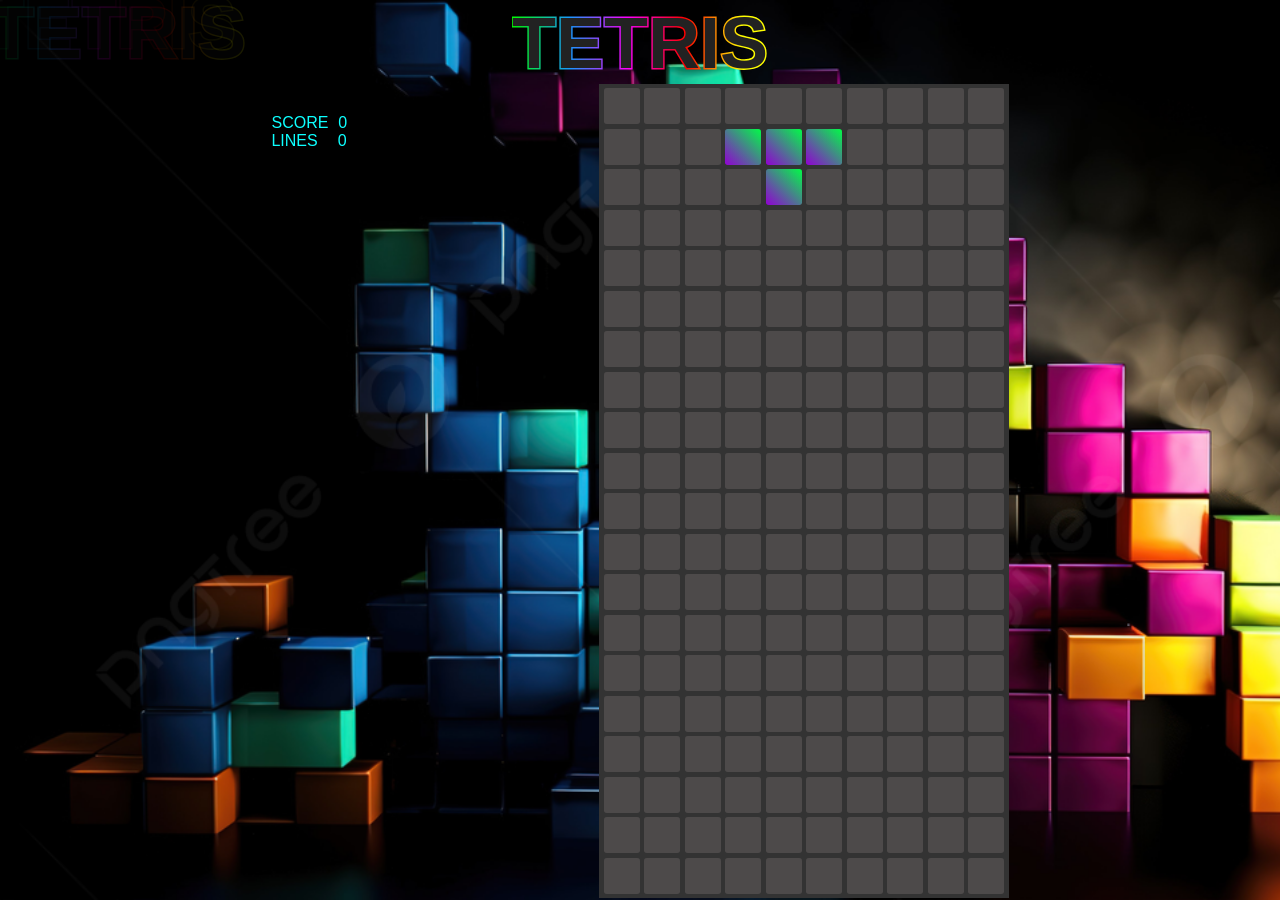
==== index.html @ ea512517 "Pause" ====
<!doctype html>
<html lang="en">
<head>
    <meta charset="UTF-8">
    <meta name="viewport"
          content="width=device-width, user-scalable=no, initial-scale=1.0, maximum-scale=1.0, minimum-scale=1.0">
    <meta http-equiv="X-UA-Compatible" content="ie=edge">
    <title>Tetris</title>
    <link rel="stylesheet" href="style.css">
</head>
<body>
<div class="gameTitle">
    <h2 data-text="Tetris">Tetris</h2>
</div>
<div class="gameFieldOverlay">
    <div class="gameFieldInfo">
        <div class="scoreTitle">
            Score
            <div class="score">0</div>
        </div>
        <div class="linesTitle">
            lines
            <div class="lines">0</div>
        </div>
    </div>
    <div class="gridOverlay">
        <div class="grid"></div>
    </div>
</div>
<div class="overlay">
    <button class="btn-restart">
        Restart
    </button>
</div>

<script src="script.js"></script>
</body>
</html>
---- style.css ----
* {
    margin: 0;
    box-sizing: border-box;
    font-family: 'Poppins', sans-serif;
}

body {
    background-image: url("images/pngtree-tetris-wallpaper-hd-1080p-picture-image_2779801.jpg");
    background-size: cover;
    height: 100vh;
    display: flex;
    flex-direction: column;
    justify-content: center;
    align-items: center;
    position: relative;
    text-transform: uppercase;
}

.overlay{
    position: fixed;
    top: 0;
    left: 0;
    width: 100%;
    height: 100%;
    background-color: rgba(0,0,0,0.45);
    display: none;
    /*display: flex;*/
    justify-content: center;
    align-items: center;
}

.btn-restart{
    width: 250px;
    height: 120px;
    background: linear-gradient(320deg, #bb4589, #00ff00);
    border-radius: 20px;
    border: none;
    font-size: 55px;
    box-shadow: 0 2px 10px 10px #000;
    cursor: pointer;
}

.gameFieldOverlay{
    display: grid;
    grid-template-columns: 4fr 5fr;
}

.gameFieldInfo{
    display: flex;
    flex-direction: column;
    min-width: 150px;
    margin-top: 30px;
    justify-content: start;

}

.scoreTitle{
    display: flex;
    color: #0dffff;
}

.score{
    padding-left: 10px;
}

.linesTitle {
    display: flex;
    color: #0dffff;
}

.lines{
    padding-left: 20px;
}

h2{
    color: #222;
    background: linear-gradient(90deg, #0f0, #1899ff, #f0f, #f00, #ff0 90%);
    -webkit-background-clip: text;
    -webkit-text-stroke: 0.04em transparent;
    font-size: 4.5em;
    animation: animate 1.5s linear infinite;
}
h2::before{
    content: attr(data-text);
    position: absolute;
    left: 0;
    color: #222;
    background: linear-gradient(90deg, #0f0, #1899ff, #f0f, #f00, #ff0 90%);
    -webkit-background-clip: text;
    -webkit-text-stroke: 0.04em transparent;
    transform: translate(-10px, -10px);
    z-index: -1;
    opacity: 0.1;
}
h2::after{
    content: attr(data-text);
    position: absolute;
    left: 0;
    color: #222;
    background: linear-gradient(90deg, #0f0, #1899ff, #f0f, #f00, #ff0 90%);
    -webkit-background-clip: text;
    -webkit-text-stroke: 0.04em transparent;
    transform: translate(-20px, -20px);
    z-index: -1;
    opacity: 0.05;
}
@keyframes animate{
    0%
    {
        filter: hue-rotate(0deg);
    }
    100%
    {
        filter: hue-rotate(360deg);
    }
}

h2:last-child{
    display: flex;
    font-size: 4.5em;
}
h2:last-child:hover p{
    opacity: 0;
    filter: blur(30px);
    transform: rotate(45deg) translateY(-200px);
}

.grid {
    background: #333333;
    padding: 0.5vh;
    display: grid;
    grid-template-columns: repeat(10, auto);
    gap: 0.5vh;
}

.grid div {
    height: min(4vh, 7vw);
    width: min(4vh, 7vw);
    background-color: rgba(182, 166, 166, 0.2);
    border-radius: 0.3vh;
}

.grid .O {
    background: linear-gradient(45deg, #0033ff, #0cff00);
}

.grid .J {
    background: linear-gradient(45deg, #0000C8, #f9280e);
}

.grid .L {
    background: linear-gradient(45deg, #f90f71, #3c19e5);
}

.grid .I {
    background: linear-gradient(45deg, #0dffff, #f900a9);
}

.grid .S {
    background: linear-gradient(45deg, #7cf801, #ff0000);
}

.grid .Z {
    background: linear-gradient(45deg, #D71414FF, #21fd00);
}

.grid .T {
    background: linear-gradient(45deg, #9200d3, #01fb47);
}
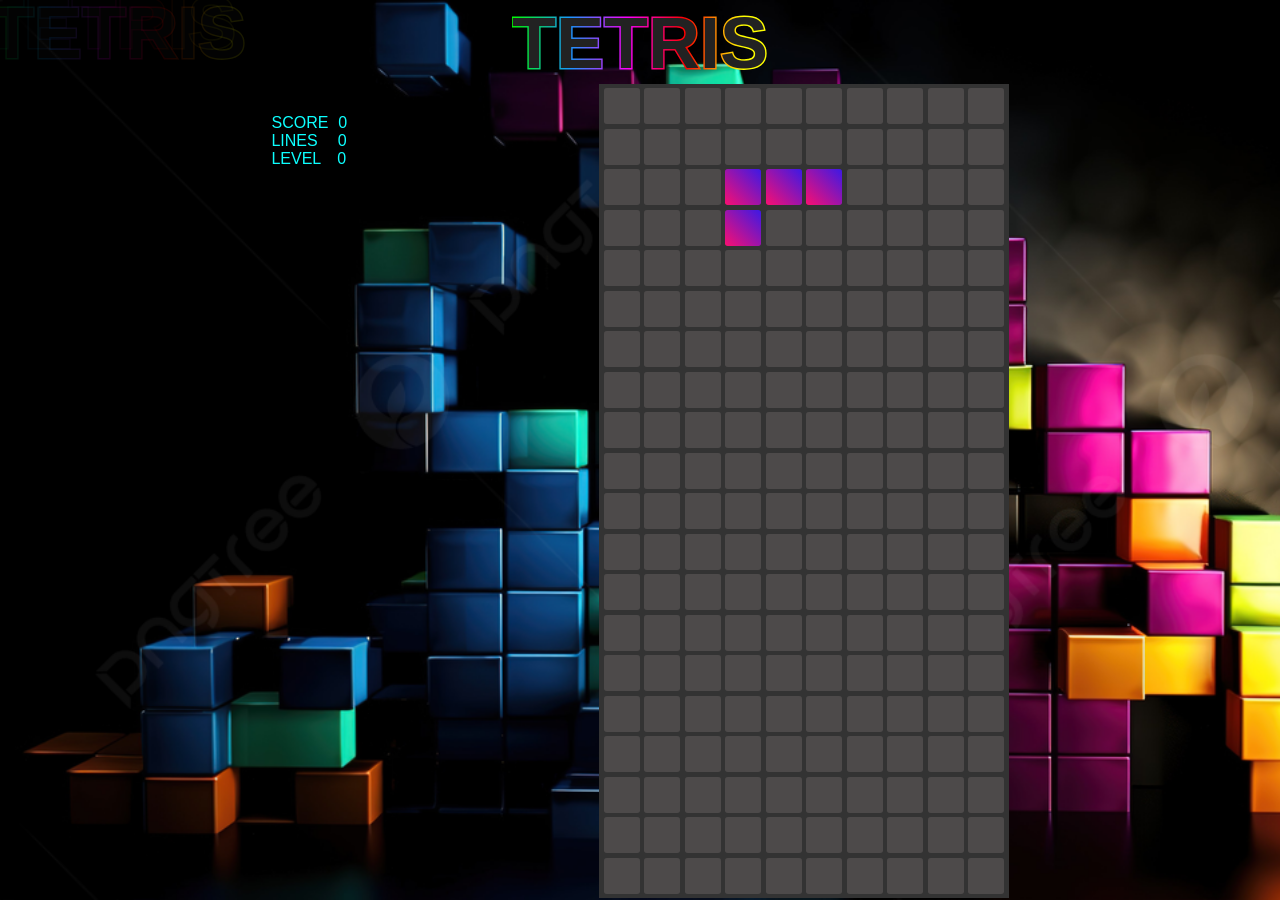
==== commit 6ce6e30b: "pre final" ====
--- a/index.html
+++ b/index.html
@@ -22,6 +22,10 @@
             lines
             <div class="lines">0</div>
         </div>
+        <div class="linesTitle">
+            level
+            <div class="level">0</div>
+        </div>
     </div>
     <div class="gridOverlay">
         <div class="grid"></div>
--- a/style.css
+++ b/style.css
@@ -70,6 +70,10 @@
 
 .lines{
     padding-left: 20px;
+}
+
+.level{
+    padding-left: 16px;
 }
 
 h2{
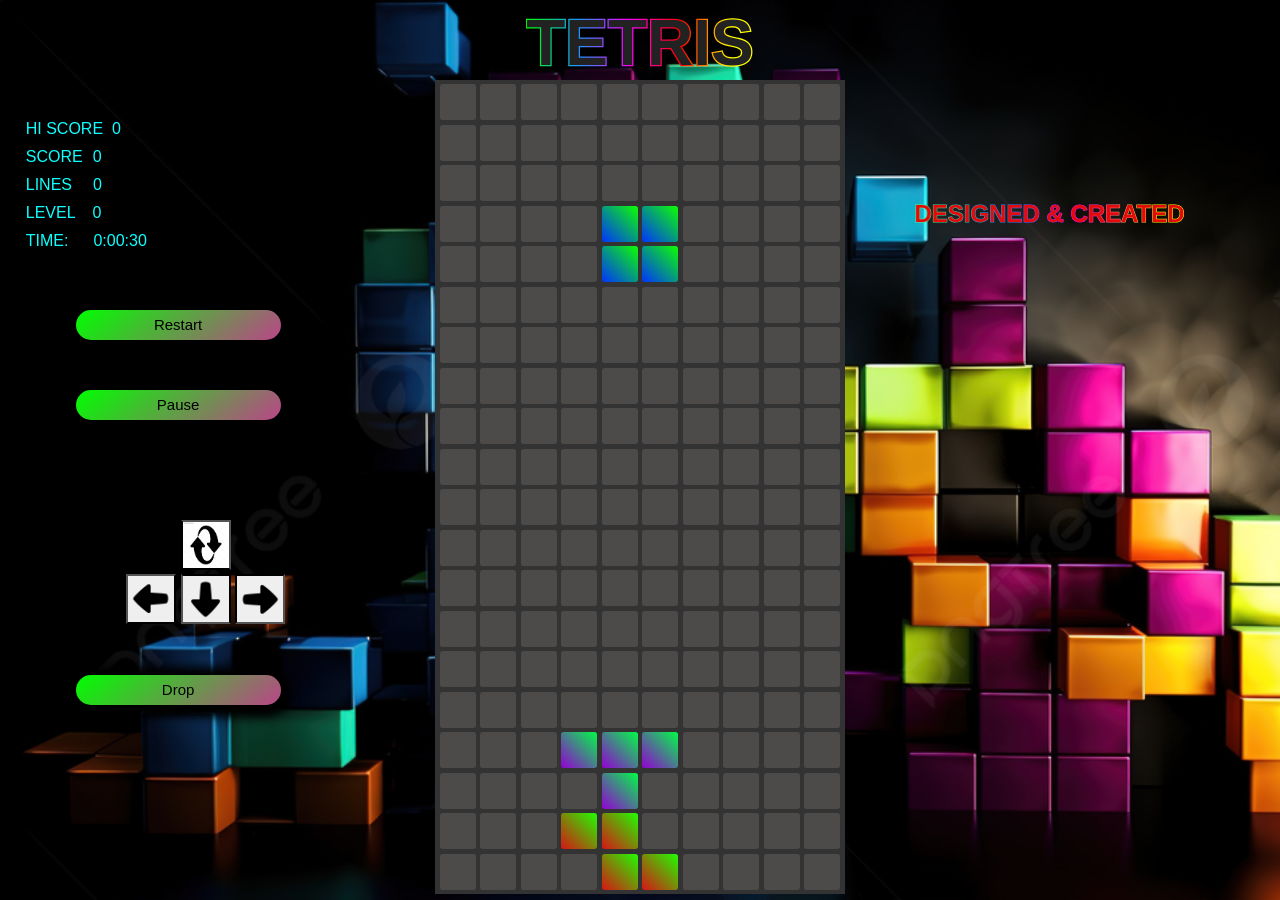
==== commit 9deba17d: "prefinal refactoring" ====
--- a/index.html
+++ b/index.html
@@ -14,7 +14,11 @@
 </div>
 <div class="gameFieldOverlay">
     <div class="gameFieldInfo">
-        <div class="scoreTitle">
+        <div class="linesTitle">
+            hi Score &nbsp;
+            <div class="hiScore"></div>
+        </div>
+        <div class="linesTitle">
             Score
             <div class="score">0</div>
         </div>
@@ -26,15 +30,63 @@
             level
             <div class="level">0</div>
         </div>
+        <div class="linesTitle">
+            Time:
+            <div class="timer-overlay">
+                <div class="timer-block">
+                    <div class="hours"></div>
+                </div>
+                <div class="timer-block">
+                    <div class="minutes"></div>
+                </div>
+                <div class="timer-block">
+                    <div class="seconds"></div>
+                </div>
+            </div>
+        </div>
+
+        <div class="ctrl-buttons">
+            <div class="btn">
+                <button class="addition-button" id="restart">Restart</button>
+                <button class="addition-button" id="pause">Pause</button>
+            </div>
+            <div class="arrow-btn-block">
+                <div class="btn-up-container">
+                    <button class="arrow-button up"></button>
+                </div>
+                <div class="btn-other-container">
+                    <button class="arrow-button left"></button>
+                    <button class="arrow-button down"></button>
+                    <button class="arrow-button right"></button>
+                </div>
+            </div>
+            <div class="btn">
+                <button class="addition-button" id="drop">Drop</button>
+            </div>
+
+        </div>
+
     </div>
     <div class="gridOverlay">
         <div class="grid"></div>
     </div>
+    <div class="control">
+        <div class="control-title">
+            <h3>Designed & created </h3>
+            <!--<h3>Aleksandr Berlizov & </h3>-->
+        </div>
+    </div>
+
 </div>
 <div class="overlay">
-    <button class="btn-restart">
+    <button class="btn-restart addition-button">
         Restart
     </button>
+</div>
+
+<div class="overlay pause">
+    <h2>Pause</h2>
+    <h2>press to continue</h2>
 </div>
 
 <script src="script.js"></script>
--- a/style.css
+++ b/style.css
@@ -24,39 +24,41 @@
     height: 100%;
     background-color: rgba(0,0,0,0.45);
     display: none;
-    /*display: flex;*/
     justify-content: center;
     align-items: center;
 }
 
-.btn-restart{
+.overlay.pause{
+    flex-direction: column;
+    cursor: pointer;
+}
+
+.addition-button{
     width: 250px;
     height: 120px;
     background: linear-gradient(320deg, #bb4589, #00ff00);
     border-radius: 20px;
     border: none;
-    font-size: 55px;
+    font-size: 15px;
     box-shadow: 0 2px 10px 10px #000;
+    animation: none; !important;
     cursor: pointer;
 }
 
 .gameFieldOverlay{
     display: grid;
-    grid-template-columns: 4fr 5fr;
+    grid-template-columns: 5fr 5fr 5fr;
 }
 
 .gameFieldInfo{
     display: flex;
     flex-direction: column;
-    min-width: 150px;
-    margin-top: 30px;
+    min-width: 300px;
+    margin-top: 40px;
     justify-content: start;
-
-}
-
-.scoreTitle{
-    display: flex;
-    color: #0dffff;
+    color: #222;
+
+
 }
 
 .score{
@@ -66,14 +68,15 @@
 .linesTitle {
     display: flex;
     color: #0dffff;
+    margin-bottom: 10px;
 }
 
 .lines{
-    padding-left: 20px;
+    padding-left: 21px;
 }
 
 .level{
-    padding-left: 16px;
+    padding-left: 17px;
 }
 
 h2{
@@ -81,33 +84,84 @@
     background: linear-gradient(90deg, #0f0, #1899ff, #f0f, #f00, #ff0 90%);
     -webkit-background-clip: text;
     -webkit-text-stroke: 0.04em transparent;
-    font-size: 4.5em;
+    font-size: 4em;
     animation: animate 1.5s linear infinite;
 }
-h2::before{
-    content: attr(data-text);
-    position: absolute;
-    left: 0;
-    color: #222;
-    background: linear-gradient(90deg, #0f0, #1899ff, #f0f, #f00, #ff0 90%);
+
+
+
+.grid {
+    background: #333333;
+    padding: 0.5vh;
+    display: grid;
+    grid-template-columns: repeat(10, auto);
+    gap: 0.5vh;
+
+}
+
+.grid div {
+    height: min(4vh, 7vw);
+    width: min(4vh, 7vw);
+    background-color: rgba(182, 166, 166, 0.2);
+    border-radius: 0.3vh;
+}
+
+.grid .O {
+    background: linear-gradient(45deg, #0033ff, #0cff00);
+}
+
+.grid .J {
+    background: linear-gradient(45deg, #0000C8, #f9280e);
+}
+
+.grid .L {
+    background: linear-gradient(45deg, #f90f71, #3c19e5);
+}
+
+.grid .I {
+    background: linear-gradient(45deg, #0dffff, #f900a9);
+}
+
+.grid .S {
+    background: linear-gradient(45deg, #7cf801, #ff0000);
+}
+
+.grid .Z {
+    background: linear-gradient(45deg, #D71414FF, #21fd00);
+}
+
+.grid .T {
+    background: linear-gradient(45deg, #9200d3, #01fb47);
+}
+
+
+.timer-overlay{
+    display: flex;
+    padding-left: 25px;
+}
+
+.control{
+    display: flex;
+    justify-content: center;
+}
+
+.control-title{
+    display: flex;
+    flex-direction: column;
+    align-items: center;
+    margin-top: 120px;
+}
+
+h3, h4{
+    color: #e50a0a;
+    background: linear-gradient(90deg, #63fd63, #1899ff, #f0f,#ff0 90%);
     -webkit-background-clip: text;
     -webkit-text-stroke: 0.04em transparent;
-    transform: translate(-10px, -10px);
-    z-index: -1;
-    opacity: 0.1;
-}
-h2::after{
-    content: attr(data-text);
-    position: absolute;
-    left: 0;
-    color: #222;
-    background: linear-gradient(90deg, #0f0, #1899ff, #f0f, #f00, #ff0 90%);
-    -webkit-background-clip: text;
-    -webkit-text-stroke: 0.04em transparent;
-    transform: translate(-20px, -20px);
-    z-index: -1;
-    opacity: 0.05;
-}
+    font-size: 1.5em;
+    animation: animate 5.5s linear infinite;
+}
+
+
 @keyframes animate{
     0%
     {
@@ -119,56 +173,61 @@
     }
 }
 
-h2:last-child{
-    display: flex;
-    font-size: 4.5em;
-}
-h2:last-child:hover p{
-    opacity: 0;
-    filter: blur(30px);
-    transform: rotate(45deg) translateY(-200px);
-}
-
-.grid {
-    background: #333333;
-    padding: 0.5vh;
-    display: grid;
-    grid-template-columns: repeat(10, auto);
-    gap: 0.5vh;
-}
-
-.grid div {
-    height: min(4vh, 7vw);
-    width: min(4vh, 7vw);
-    background-color: rgba(182, 166, 166, 0.2);
-    border-radius: 0.3vh;
-}
-
-.grid .O {
-    background: linear-gradient(45deg, #0033ff, #0cff00);
-}
-
-.grid .J {
-    background: linear-gradient(45deg, #0000C8, #f9280e);
-}
-
-.grid .L {
-    background: linear-gradient(45deg, #f90f71, #3c19e5);
-}
-
-.grid .I {
-    background: linear-gradient(45deg, #0dffff, #f900a9);
-}
-
-.grid .S {
-    background: linear-gradient(45deg, #7cf801, #ff0000);
-}
-
-.grid .Z {
-    background: linear-gradient(45deg, #D71414FF, #21fd00);
-}
-
-.grid .T {
-    background: linear-gradient(45deg, #9200d3, #01fb47);
-}
-
+.ctrl-buttons{
+    display: flex;
+    flex-direction: column;
+}
+
+.btn {
+    display: flex;
+    flex-direction: column;
+    justify-self: center;
+}
+
+.addition-button {
+    width: 50%;
+    height: 30px;
+    margin-top: 50px;
+    margin-left: 50px;
+}
+
+.arrow-btn-block{
+    display: flex;
+    flex-direction: column;
+    margin-top: 100px;
+    padding-right: 50px;
+}
+
+.arrow-button{
+    background-image: url("./images/5f2d3919-no-bg-preview (carve.photos).png");
+    width: 50px;
+    height: 50px;
+    background-position: center;
+    background-size: contain;
+
+    );
+}
+
+.btn-up-container{
+    margin: 0 auto;
+    padding-bottom: 3px;
+}
+
+.btn-other-container{
+    margin: 0 auto;
+}
+
+.arrow-button.up{
+    background-image: url("./images/1000_F_231714973_iSEMwHdiUV9O0c55b7T1dJE9ETQVRRoz.jpg");
+    transform: rotate(90deg);
+}
+.arrow-button.down{
+    transform: rotate(270deg);
+}
+.arrow-button.right{
+    transform: rotate(180deg);
+}
+
+
+
+
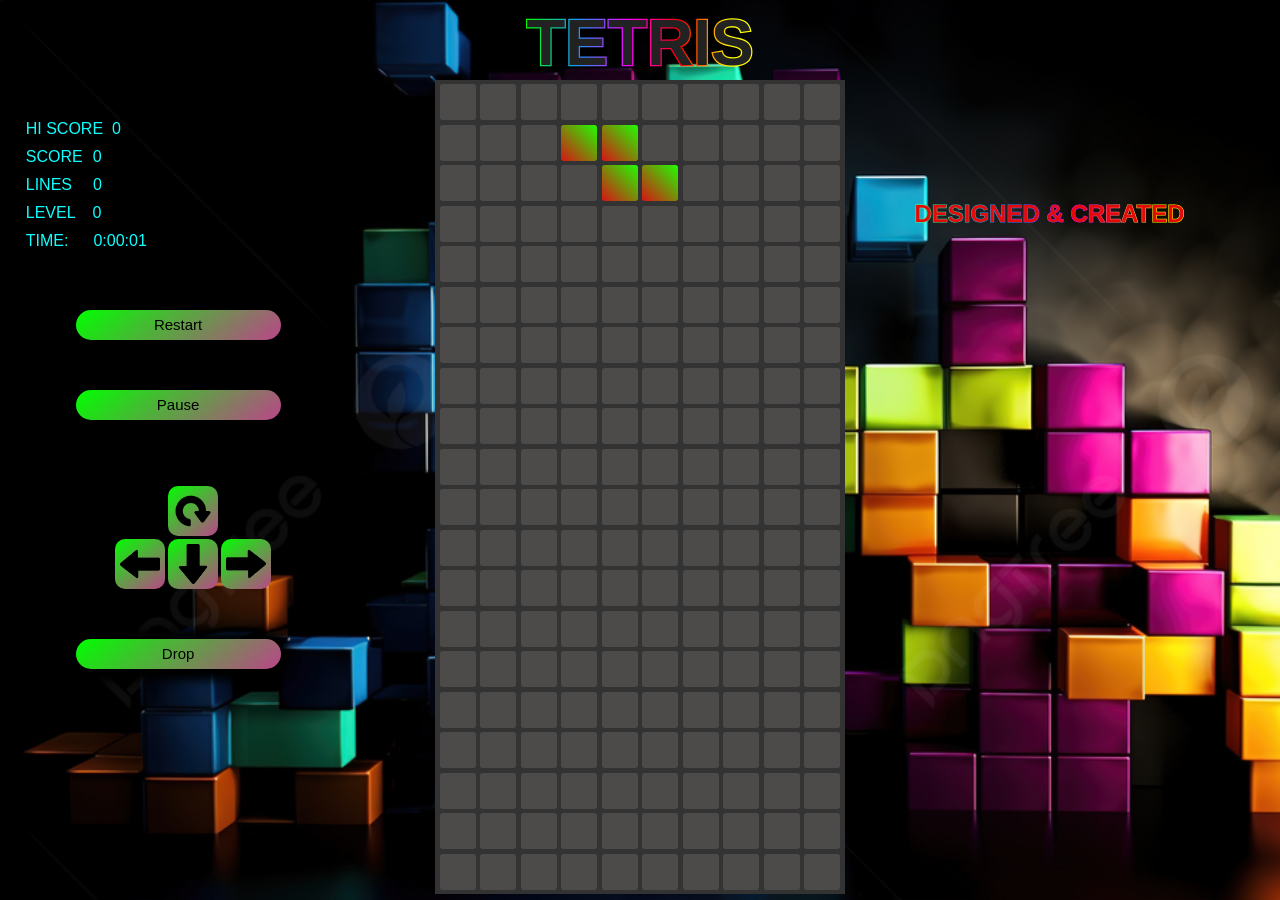
==== commit 979c67a3: "nedorefactoring" ====
--- a/index.html
+++ b/index.html
@@ -51,13 +51,19 @@
                 <button class="addition-button" id="pause">Pause</button>
             </div>
             <div class="arrow-btn-block">
-                <div class="btn-up-container">
-                    <button class="arrow-button up"></button>
+                <div class="arrow-container up">
+                    <img src="images/pngegg.png" />
                 </div>
                 <div class="btn-other-container">
-                    <button class="arrow-button left"></button>
-                    <button class="arrow-button down"></button>
-                    <button class="arrow-button right"></button>
+                    <div class="arrow-container left">
+                        <img src="images/Left-Arrow-PNG-Photo.png"/>
+                    </div>
+                    <div class="arrow-container down">
+                        <img src="images/Left-Arrow-PNG-Photo.png"/>
+                    </div>
+                    <div class="arrow-container right">
+                        <img src="images/Left-Arrow-PNG-Photo.png"/>
+                    </div>
                 </div>
             </div>
             <div class="btn">
@@ -73,7 +79,7 @@
     <div class="control">
         <div class="control-title">
             <h3>Designed & created </h3>
-            <!--<h3>Aleksandr Berlizov & </h3>-->
+            <!--<h3>with pain and suffering</h3>-->
         </div>
     </div>
 
--- a/style.css
+++ b/style.css
@@ -194,40 +194,52 @@
 .arrow-btn-block{
     display: flex;
     flex-direction: column;
-    margin-top: 100px;
-    padding-right: 50px;
-}
-
-.arrow-button{
-    background-image: url("./images/5f2d3919-no-bg-preview (carve.photos).png");
+    margin-top: 66px;
+    padding-right: 75px;
+}
+
+
+
+.arrow-container{
     width: 50px;
     height: 50px;
-    background-position: center;
-    background-size: contain;
-
-    );
-}
-
-.btn-up-container{
-    margin: 0 auto;
-    padding-bottom: 3px;
-}
+    display: flex;
+    justify-content: center;
+    align-items: center;
+    border-radius: 10px;
+}
+
+.arrow-container img{
+    width: 80%;
+}
+
 
 .btn-other-container{
     margin: 0 auto;
-}
-
-.arrow-button.up{
-    background-image: url("./images/1000_F_231714973_iSEMwHdiUV9O0c55b7T1dJE9ETQVRRoz.jpg");
+    display: flex;
+}
+
+.up{
     transform: rotate(90deg);
-}
-.arrow-button.down{
+    background: linear-gradient(230deg, #bb4589, #00ff00);
+    margin-bottom: 3px;
+    align-self: center;
+}
+
+.left{
+    background: linear-gradient(-40deg, #bb4589, #00ff00);
+}
+
+.down{
     transform: rotate(270deg);
-}
-.arrow-button.right{
+    background: linear-gradient(50deg, #bb4589, #00ff00);
+    margin: 0 3px;
+}
+.right{
     transform: rotate(180deg);
-}
-
-
-
-
+    background: linear-gradient(140deg, #bb4589, #00ff00);
+}
+
+
+
+
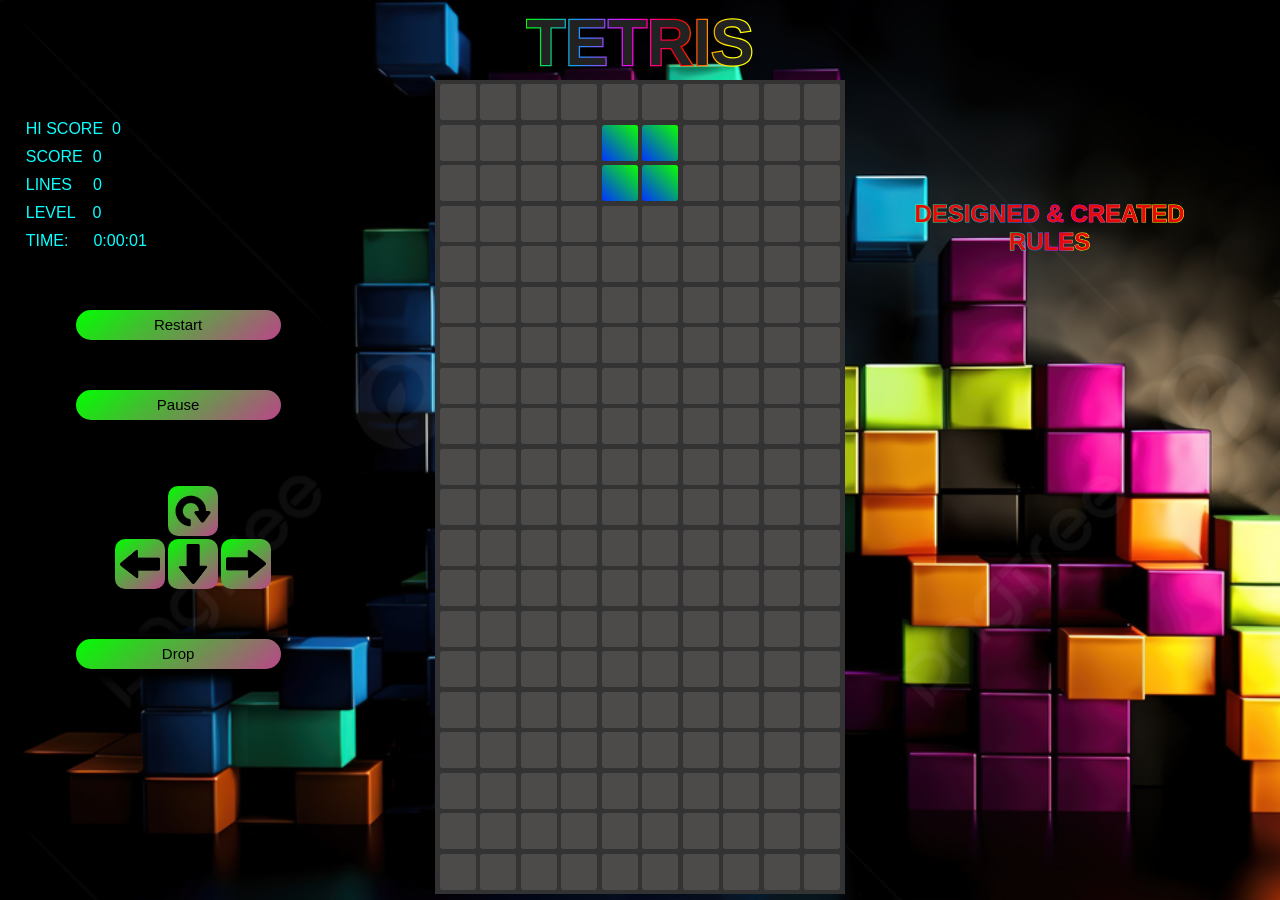
==== commit bb0b0ea4: "final with bugs" ====
--- a/index.html
+++ b/index.html
@@ -52,17 +52,17 @@
             </div>
             <div class="arrow-btn-block">
                 <div class="arrow-container up">
-                    <img src="images/pngegg.png" />
+                    <img src="images/pngegg.png" alt="arrow up"/>
                 </div>
                 <div class="btn-other-container">
                     <div class="arrow-container left">
-                        <img src="images/Left-Arrow-PNG-Photo.png"/>
+                        <img src="images/Left-Arrow-PNG-Photo.png" alt="arrow left"/>
                     </div>
                     <div class="arrow-container down">
-                        <img src="images/Left-Arrow-PNG-Photo.png"/>
+                        <img src="images/Left-Arrow-PNG-Photo.png" alt="arrow down"/>
                     </div>
                     <div class="arrow-container right">
-                        <img src="images/Left-Arrow-PNG-Photo.png"/>
+                        <img src="images/Left-Arrow-PNG-Photo.png" alt="arrow right"/>
                     </div>
                 </div>
             </div>
@@ -80,6 +80,8 @@
         <div class="control-title">
             <h3>Designed & created </h3>
             <!--<h3>with pain and suffering</h3>-->
+
+            <h4>Rules</h4>
         </div>
     </div>
 
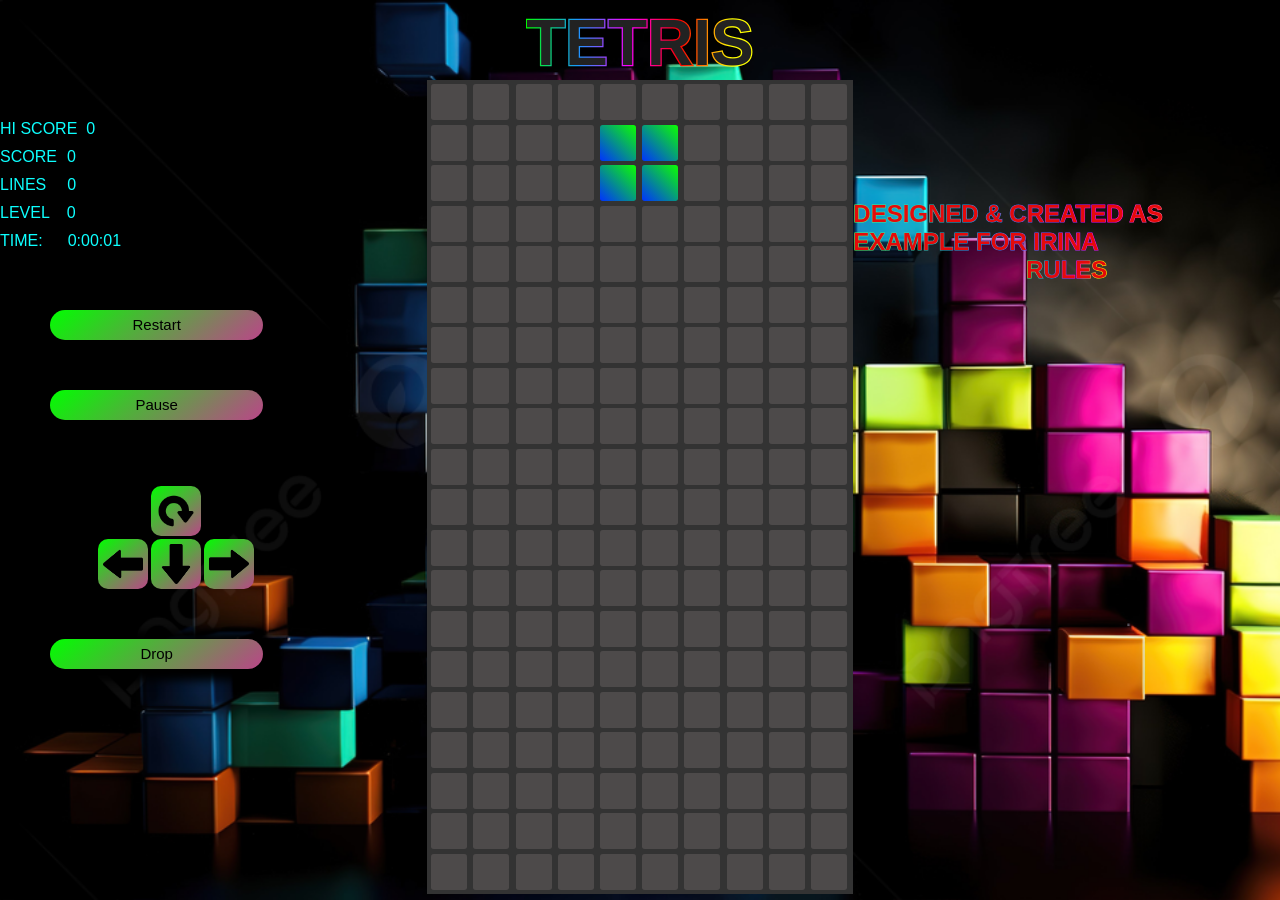
==== commit d509a2b5: "Update for Irina index.html" ====
--- a/index.html
+++ b/index.html
@@ -78,7 +78,7 @@
     </div>
     <div class="control">
         <div class="control-title">
-            <h3>Designed & created </h3>
+            <h3>Designed & created as example for Irina </h3>
             <!--<h3>with pain and suffering</h3>-->
 
             <h4>Rules</h4>
@@ -99,4 +99,4 @@
 
 <script src="script.js"></script>
 </body>
-</html>+</html>
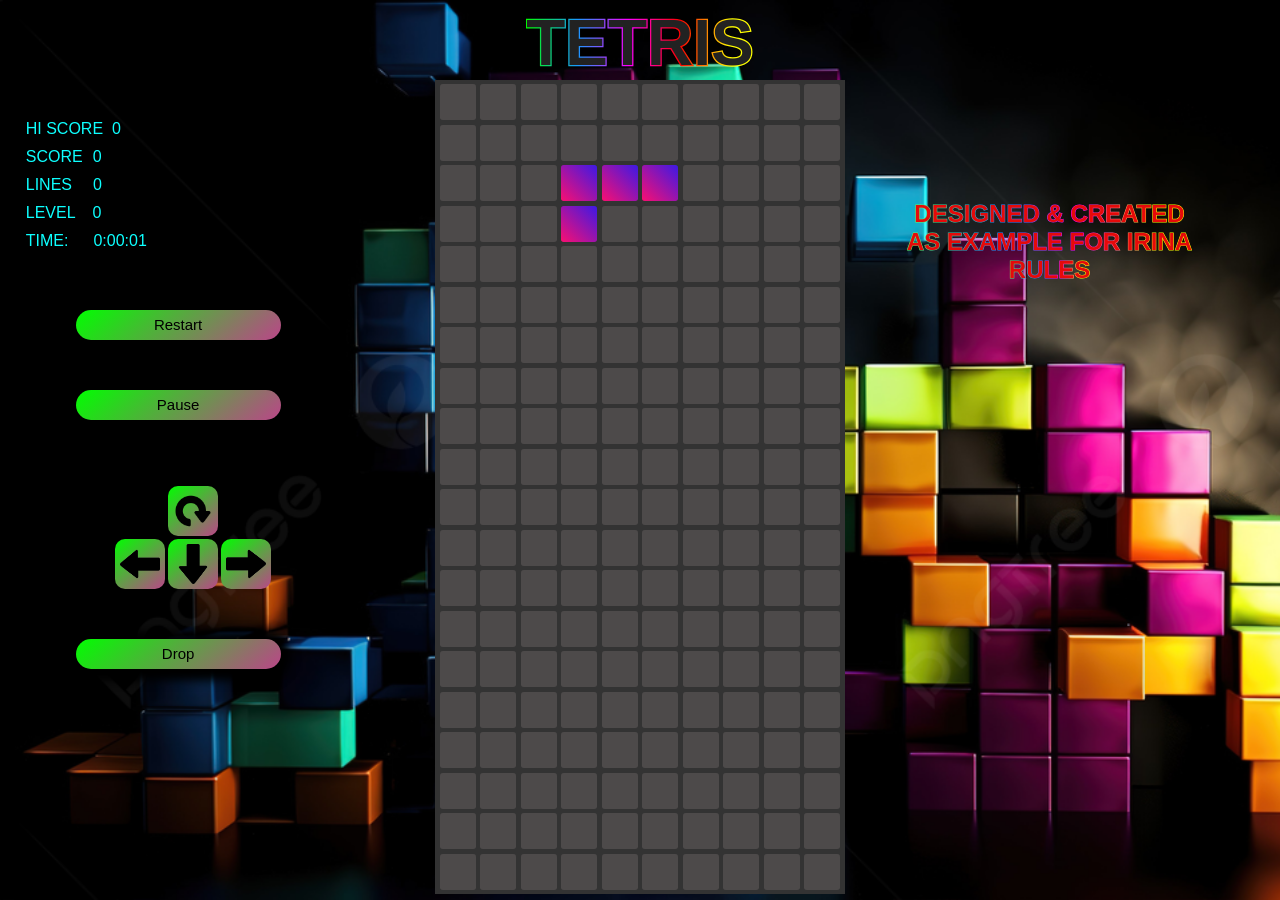
==== commit d1e0f37d: "Update index.html" ====
--- a/index.html
+++ b/index.html
@@ -78,7 +78,8 @@
     </div>
     <div class="control">
         <div class="control-title">
-            <h3>Designed & created as example for Irina </h3>
+            <h3>Designed & created  </h3>
+            <h4>as example for Irina<h4>    
             <!--<h3>with pain and suffering</h3>-->
 
             <h4>Rules</h4>
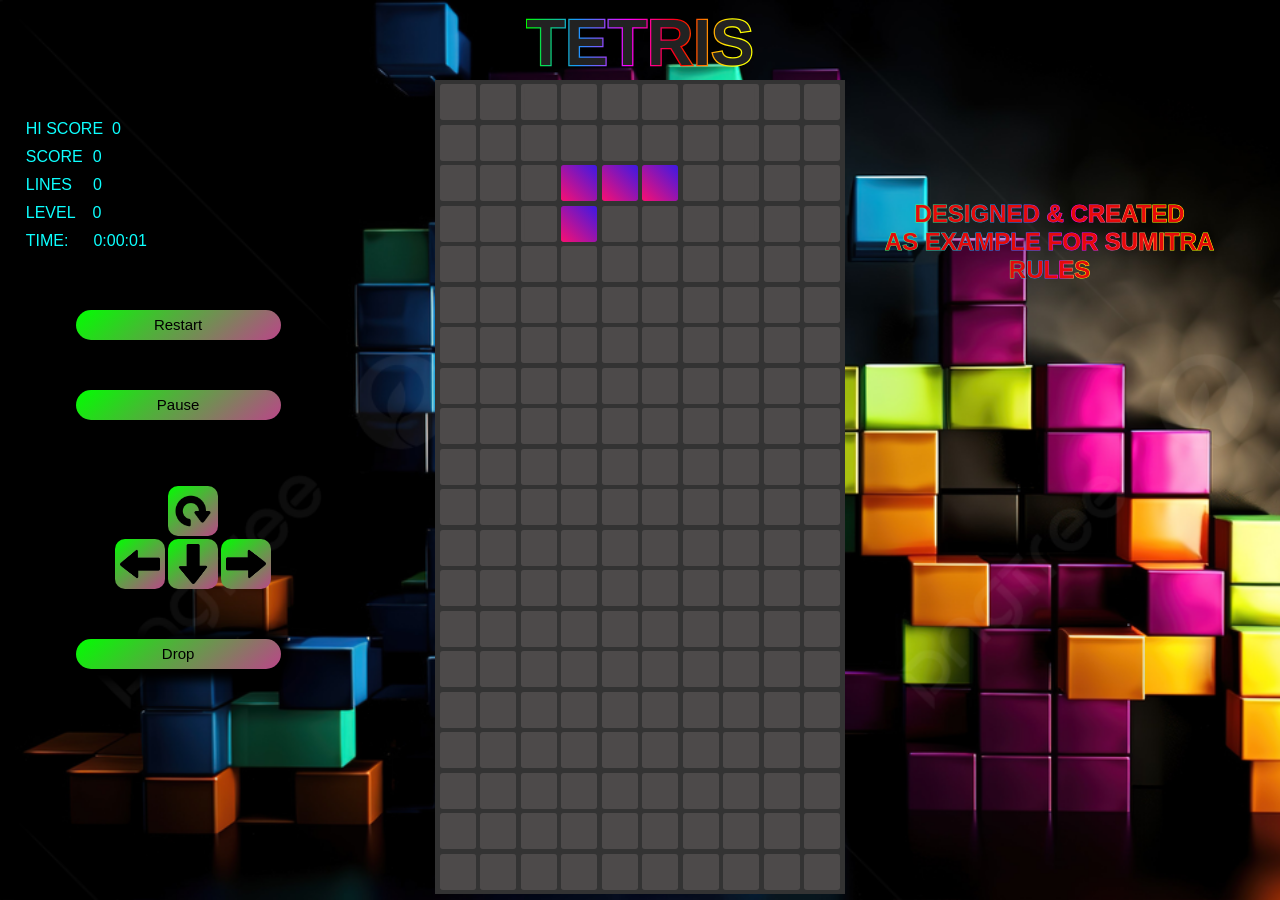
==== commit 340f2251: "Update index.html" ====
--- a/index.html
+++ b/index.html
@@ -79,7 +79,7 @@
     <div class="control">
         <div class="control-title">
             <h3>Designed & created  </h3>
-            <h4>as example for Irina<h4>    
+            <h4>as example for Sumitra<h4>    
             <!--<h3>with pain and suffering</h3>-->
 
             <h4>Rules</h4>
